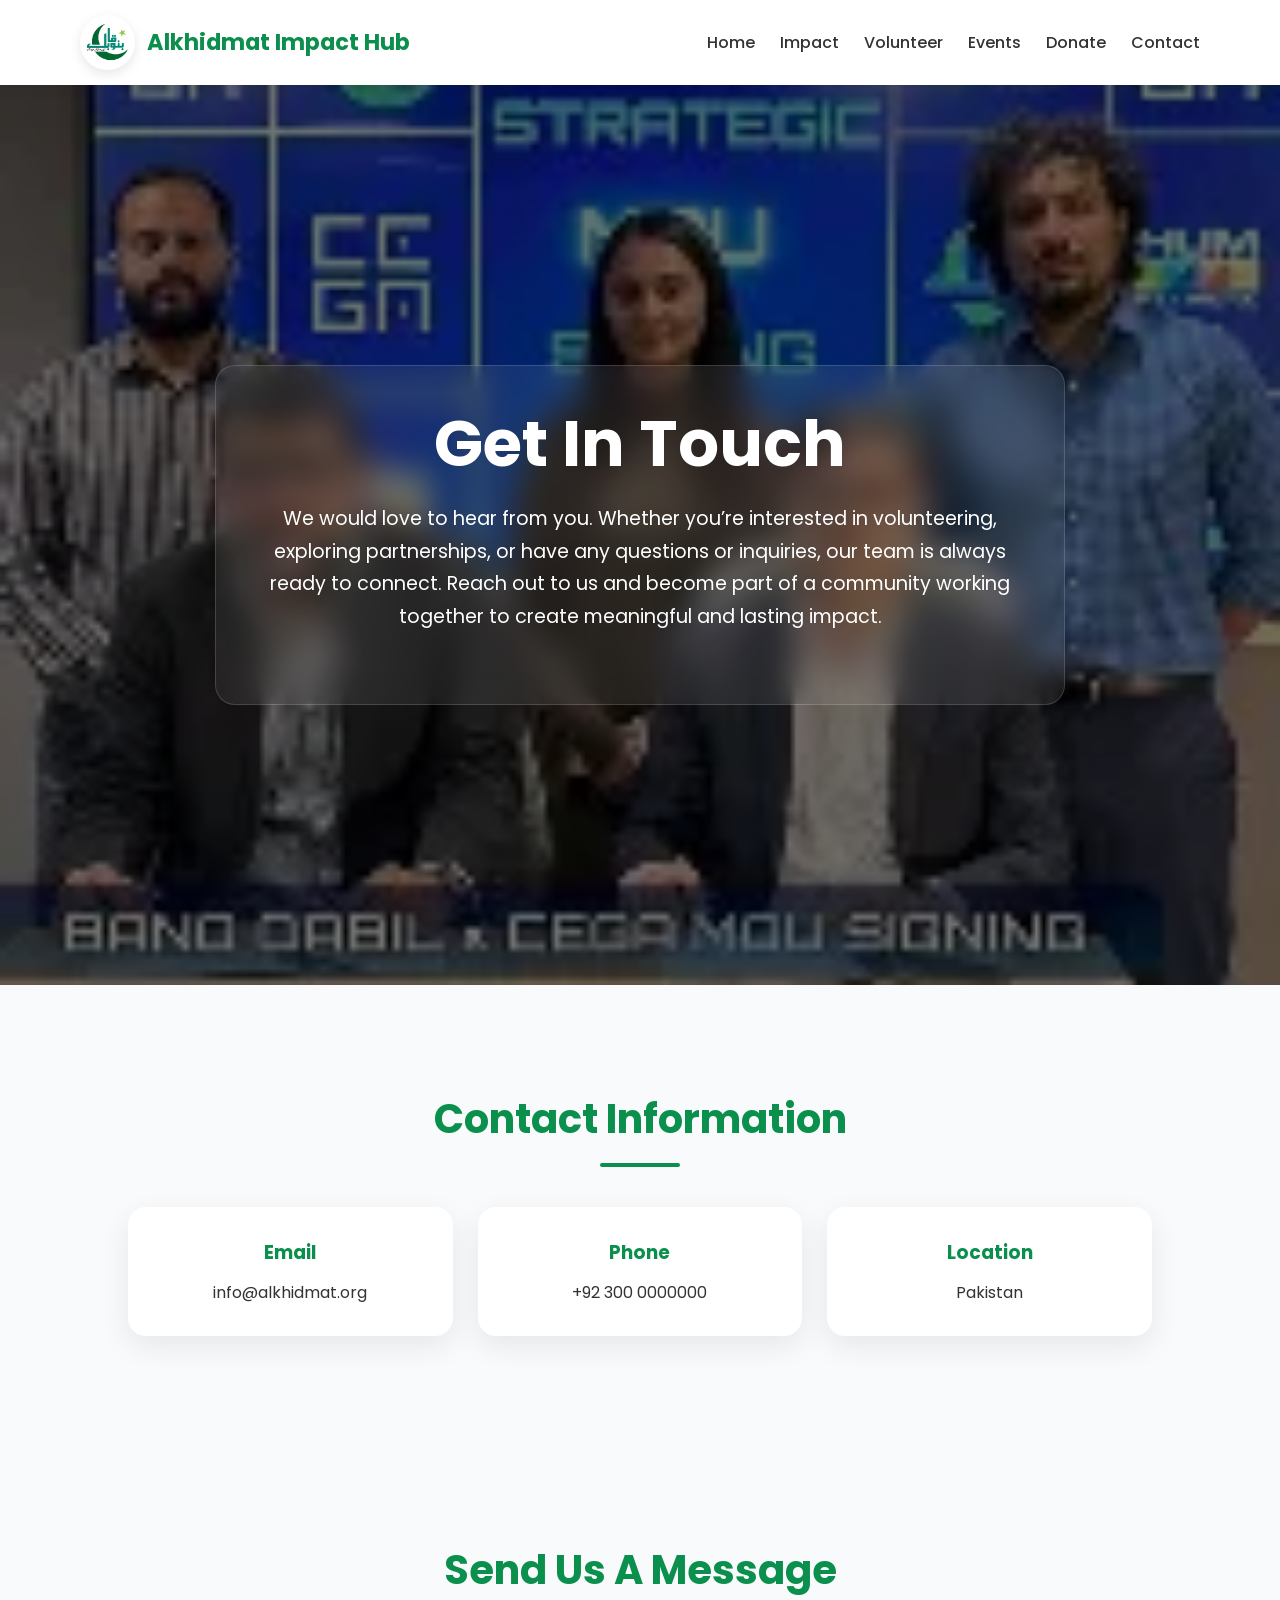
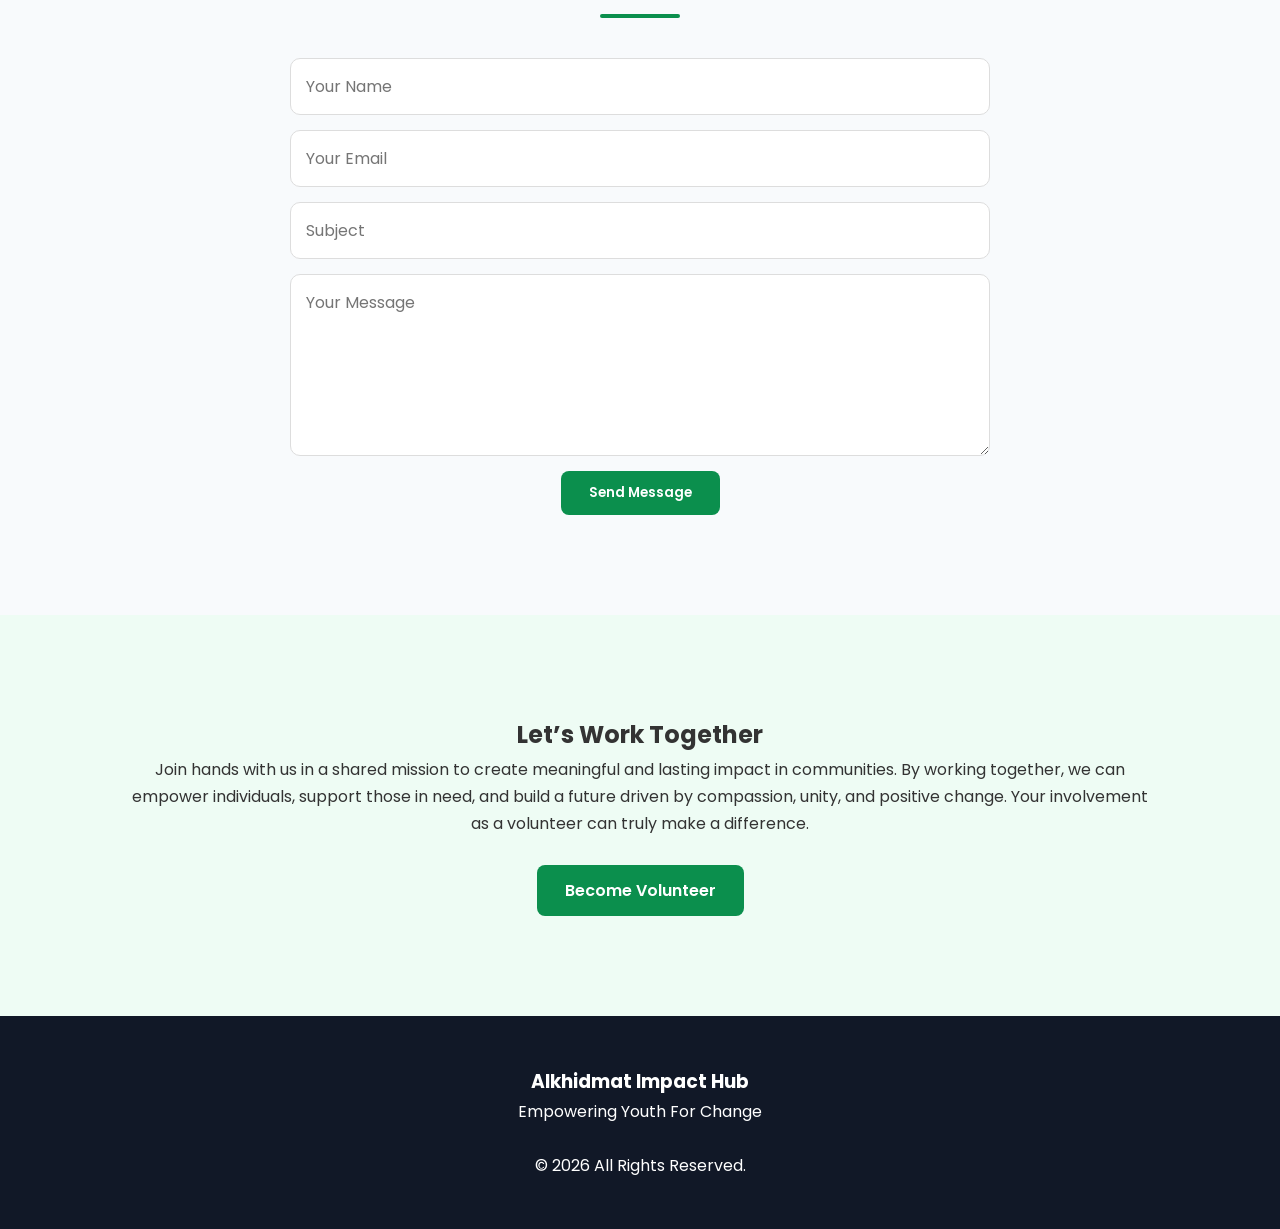
==== Home/contact.html @ 1980c292 "Add files via upload" ====
<!DOCTYPE html>
<html lang="en">
<head>
    <meta charset="UTF-8">
    <meta name="viewport" content="width=device-width, initial-scale=1.0">
    <title>Contact | Alkhidmat Impact Hub</title>
    <link rel="icon" type="image/png" href="Assets/logo.webp">
    <link rel="stylesheet" href="CSS/style.css">
    <link rel="icon" type="image/png" href="Assets/favicon.png">
    <link rel="stylesheet" href="https://cdnjs.cloudflare.com/ajax/libs/font-awesome/6.5.0/css/all.min.css">
    <link href="https://fonts.googleapis.com/css2?family=Poppins:wght@300;400;500;600;700;800&display=swap" rel="stylesheet">
</head>
<body>

    <!-- NAVBAR -->
    <header>
        <nav class="navbar">

            <div class="logo">
                <img src="Assets/logo.webp" alt="Logo">
                <h2>Alkhidmat Impact Hub</h2>
            </div>
 <div class="hamburger" id="hamburger">
                <i class="fa-solid fa-bars"></i>
            </div>
            <ul class="nav-links" id="nav-links">
                <li><a href="../index.html">Home</a></li>
                <li><a href="impact.html">Impact</a></li>
                <li><a href="volunteer.html">Volunteer</a></li>
                <li><a href="events.html">Events</a></li>
                <li><a href="donate.html">Donate</a></li>
                <li><a href="contact.html" class="active">Contact</a></li>
            </ul>
<div id="overlay"></div>
        </nav>
    </header>

    <!-- HERO -->
    <section class="hero contact-hero">

        <div class="hero-overlay">

            <div class="hero-content">

                <h1>Get In Touch</h1>

                <p>
We would love to hear from you. Whether you’re interested in volunteering, exploring partnerships, or have any questions or inquiries, our team is always ready to connect. Reach out to us and become part of a community working together to create meaningful and lasting impact.
                </p>

            </div>

        </div>

    </section>

    <!-- CONTACT INFO -->
    <section>

        <div class="container">

            <div class="section-title">
                <h2>Contact Information</h2>
            </div>

            <div class="cards">

                <div class="card">
                    <h3>Email</h3>
                    <p>info@alkhidmat.org</p>
                </div>

                <div class="card">
                    <h3>Phone</h3>
                    <p>+92 300 0000000</p>
                </div>

                <div class="card">
                    <h3>Location</h3>
                    <p>Pakistan</p>
                </div>

            </div>

        </div>

    </section>

    <!-- CONTACT FORM -->
    <section>

        <div class="container">

            <div class="section-title">
                <h2>Send Us A Message</h2>
            </div>

            <form class="contact-form">

                <input type="text" placeholder="Your Name" required>

                <input type="email" placeholder="Your Email" required>

                <input type="text" placeholder="Subject" required>

                <textarea rows="6" placeholder="Your Message" required></textarea>

                <button type="submit" class="btn">
                    Send Message
                </button>

            </form>

        </div>

    </section>

    <!-- MAP SECTION (OPTIONAL LOOK) -->
    <section class="cta">

        <div class="container">

            <h2>Let’s Work Together</h2>

            <p>
Join hands with us in a shared mission to create meaningful and lasting impact in communities. By working together, we can empower individuals, support those in need, and build a future driven by compassion, unity, and positive change. Your involvement as a volunteer can truly make a difference.
            </p>

            <br>

            <a href="volunteer.html" class="btn">
                Become Volunteer
            </a>

        </div>

    </section>

    <!-- FOOTER -->
    <footer>

        <h3>Alkhidmat Impact Hub</h3>

        <p>Empowering Youth For Change</p>

        <br>

        <p>© 2026 All Rights Reserved.</p>

    </footer>
   <script src="Java Script/script.js"></script>
</body>
</html>
---- Home/CSS/style.css ----
@import url('https://fonts.googleapis.com/css2?family=Poppins:wght@300;400;500;600;700;800&display=swap');
:root{
    --primary:#0B8F4D;
    --primary-dark:#066A39;
    --accent:#FFD54F;
    --white:#ffffff;
    --light:#F8FAFC;
    --dark:#1F2937;
}

*{
    margin:0;
    padding:0;
    box-sizing:border-box;
    font-family:'Poppins',sans-serif;
}

html{
    scroll-behavior:smooth;
}

body{
    background:#f8fafc;
    color:#333;
    line-height:1.7;
    overflow-x:hidden;
}

/* =========================
   PROGRESS BAR
========================= */
#progress-bar{
    position:fixed;
    top:0;
    left:0;
    width:0%;
    height:4px;
    background:var(--primary);
    z-index:9999;
}

/* =========================
   NAVBAR
========================= */
header{
    position:sticky;
    top:0;
    z-index:1000;
    background:white;
    box-shadow:0 2px 12px rgba(0,0,0,.08);
}

.navbar{
    max-width:1200px;
    margin:auto;
    padding:15px 40px;
    display:flex;
    justify-content:space-between;
    align-items:center;
}
/* LOGO */
.logo{
    display:flex;
    align-items:center;
    gap:12px;
}

.logo img{
    width:55px;
    height:55px;
    border-radius:50%;
    background:white;
    padding:4px;
    box-shadow:0 4px 12px rgba(0,0,0,.1);
}
.logo img{
    transition:0.3s ease;
}

.logo img:hover{
    transform:scale(1.08) rotate(3deg);
}
.logo h2{
    color:var(--primary);
    font-size:1.4rem;
    font-weight:700;
}
@media (max-width:768px){

    .logo img{
        width:45px;
        height:45px;
    }

    .logo h2{
        font-size:1rem;
    }
}
.nav-links{
    display:flex;
    list-style:none;
    gap:25px;
}

.nav-links a{
    text-decoration:none;
    color:#333;
    font-weight:500;
    position:relative;
    transition:.3s;
}

.nav-links a:hover,
.nav-links a.active{
    color:var(--primary);
}

.nav-links a::after{
    content:"";
    position:absolute;
    left:0;
    bottom:-5px;
    width:0%;
    height:2px;
    background:var(--primary);
    transition:.3s;
}

.nav-links a:hover::after,
.nav-links a.active::after{
    width:100%;
}

/* =========================
   OVERLAY
========================= */
#overlay{
    position:fixed;
    top:0;
    left:0;
    width:100%;
    height:100vh;
    background:rgba(0,0,0,.5);
    backdrop-filter:blur(4px);
    opacity:0;
    visibility:hidden;
    transition:.3s;
    z-index:998;
     pointer-events: none;
}

#overlay.active{
    opacity:1;
    visibility:visible;
     pointer-events: all;
}

/* =========================
   BUTTONS
========================= */
.btn{
    background:var(--primary);
    color:white;
    padding:12px 28px;
    border:none;
    border-radius:8px;
    text-decoration:none;
    font-weight:600;
    display:inline-block;
    transition:.3s;
    cursor:pointer;
}

.btn:hover{
    background:var(--primary-dark);
    transform:translateY(-3px);
    box-shadow:0 12px 25px rgba(11,143,77,.3);
}

.btn-outline{
    border:2px solid white;
    color:white;
    padding:12px 28px;
    border-radius:8px;
    text-decoration:none;
    font-weight:600;
    transition:.3s;
}

.btn-outline:hover{
    background:white;
    color:var(--primary);
}

/* =========================
   HERO SECTION
========================= */

.hero {
    min-height: 100vh;
    background: url("../Assets/home.jpeg") center center/cover no-repeat;
    position: relative;
    display: flex;
    justify-content: center;
    align-items: center;
    padding: 100px 20px;
}

.hero-overlay {
    position: absolute;
    inset: 0;
    background: rgba(0,0,0,0.55);
    display: flex;
    justify-content: center;
    align-items: center;
    padding: 20px;
}

.hero-content {
    width: 100%;
    max-width: 850px;
    text-align: center;
    color: white;
    padding: 40px;
    background: rgba(255,255,255,0.08);
    backdrop-filter: blur(15px);
    border: 1px solid rgba(255,255,255,0.15);
    border-radius: 20px;
}

.hero-badge {
    display: inline-block;
    padding: 10px 20px;
    background: rgba(255,255,255,0.15);
    border-radius: 50px;
    margin-bottom: 20px;
    font-size: 0.9rem;
}

.hero-content h1 {
    font-size: clamp(2rem, 5vw, 4rem);
    line-height: 1.2;
    margin-bottom: 20px;
}

.hero-content p {
    font-size: clamp(1rem, 2vw, 1.2rem);
    margin-bottom: 30px;
}

.hero-stats {
    display: flex;
    justify-content: center;
    gap: 30px;
    margin: 30px 0;
    flex-wrap: wrap;
}

.hero-stats div {
    min-width: 120px;
}

.hero-stats h3 {
    color: #FFD54F;
    font-size: 1.8rem;
}

.hero-buttons {
    display: flex;
    justify-content: center;
    gap: 15px;
    flex-wrap: wrap;
}

/* =========================
   GENERAL SECTION
========================= */
section{
    padding:100px 10%; text-align: center;
}

.container{
    max-width:1200px;
    margin:auto;
}

.section-title{
    text-align:center;
    margin-bottom:40px;
}

.section-title h2{
    color:var(--primary);
    font-size:2.5rem;
}

.section-title h2::after{
    content:"";
    display:block;
    width:80px;
    height:4px;
    background:var(--primary);
    margin:10px auto;
    border-radius:10px;
}

/* =========================
   CARDS
========================= */
.cards{
    display:grid;
    grid-template-columns:repeat(auto-fit,minmax(280px,1fr));
    gap:25px;
}

.card{
    background:white;
    padding:30px;
    border-radius:18px;
    box-shadow:0 10px 30px rgba(0,0,0,.08);
    transition:.4s;
}

.card:hover{
    transform:translateY(-10px);
    box-shadow:0 20px 40px rgba(11,143,77,.15);
}

.card h3{
    color:var(--primary);
    margin-bottom:10px;
}

/* =========================
   STATS
========================= */
.stats{
    background:linear-gradient(135deg,#0B8F4D,#14A85A);
    color:white;
    display:grid;
    grid-template-columns:repeat(auto-fit,minmax(180px,1fr));
    gap:20px;
    text-align:center;
}

.stat-box h2{
    font-size:3rem;
}

/* =========================
   STORIES
========================= */
#stories{
    background:#f1fdf6;
}

#stories .card{
    text-align:center;
}

#stories h4{
    margin-top:15px;
    color:var(--primary);
}

/* =========================
   DONATION
========================= */
#donate{
    background:white;
    text-align:center;
}

.donation-progress{
    max-width:700px;
    margin:auto;
}

.progress-container{
    width:100%;
    height:25px;
    background:#e5e7eb;
    border-radius:50px;
    overflow:hidden;
    margin:20px 0;
}

.progress-fill{
    width:75%;
    height:100%;
    background:linear-gradient(90deg,#0B8F4D,#14A85A);
    border-radius:50px;
}

/* =========================
   CTA
========================= */
.cta{
    background:#eefcf4;
    text-align:center;
}

/* =========================
   CONTACT
========================= */
#contact{
    text-align:center;
}

#contact p{
    margin:10px 0;
}

/* =========================
   FOOTER
========================= */
footer{
    background:#111827;
    color:white;
    text-align:center;
    padding:50px 20px;
}

/* =========================
   HAMBURGER
========================= */
.hamburger{
    display:none;
    font-size:1.8rem;
    color:var(--primary);
    cursor:pointer;
}

/* =========================
   SCROLL ANIMATION
========================= */
.hidden{
    opacity:0;
    transform:translateY(40px);
    transition:.6s ease;
}

.show{
    opacity:1;
    transform:translateY(0);
}

/* =========================
   MOBILE RESPONSIVE
========================= */

@media (max-width: 768px) {

    .navbar {
        padding: 15px 20px;
    }

    .hamburger {
        display: block;
    }

    .desktop-btn {
        display: none;
    }

    .nav-links {
        position: fixed;
        top: 0;
        right: -100%;
        width: 70%;
        height: 100vh;
        background: white;
        flex-direction: column;
        justify-content: center;
        align-items: center;
        gap: 25px;
        transition: .4s;
        z-index: 999;
    }

    .nav-links.active {
        right: 0;
    }

    /* HERO SECTION */
    .hero {
        min-height: 150vh;
        padding: 20px;
    }

    .hero-content {
        width: 95%;
        max-width: 750px;
        padding: 35px 25px;
        margin: auto;
    }

    .hero-content h1 {
        font-size: clamp(2.3rem, 6vw, 3.5rem);
        line-height: 1.2;
    }

    .hero-content p {
        font-size: 1rem;
    }

    /* KEEP STATS SAME AS DESKTOP */
    .hero-stats {
        display: flex;
        flex-direction: row;
        justify-content: center;
        gap: 20px;
        flex-wrap: wrap;
    }

    .hero-stats div {
        min-width: 100px;
    }

    .hero-stats h3 {
        font-size: 1.5rem;
    }

    /* KEEP BUTTONS SAME AS DESKTOP */
    .hero-buttons {
        display: flex;
        flex-direction: row;
        justify-content: center;
        gap: 15px;
        flex-wrap: wrap;
    }

    .hero-buttons .btn,
    .hero-buttons .btn-outline {
        width: auto;
        min-width: 150px;
    }

    section {
        padding: 80px 6%;
    }

    .section-title h2 {
        font-size: 2rem;
    }

    .stat-box h2 {
        font-size: 2rem;
    }

    .cards {
        grid-template-columns: 1fr;
    }
}

.impact-hero{
    background:url("../Assets/impact.webp") center/cover no-repeat;
}

.donate-hero{
    background:url("../Assets/impact.webp") center/cover no-repeat;
}

.donation-form{
    max-width:700px;
    margin:auto;
    display:flex;
    flex-direction:column;
    gap:15px;
}

.donation-form input,
.donation-form select,
.donation-form textarea{
    padding:15px;
    border:1px solid #ddd;
    border-radius:10px;
    font-size:1rem;
    outline:none;
}

.donation-form input:focus,
.donation-form select:focus,
.donation-form textarea:focus{
    border-color:var(--primary);
}

.donation-form button{
    align-self:center;
}

.volunteer-hero{
    background:url("../Assets/volunteer.webp") center/cover no-repeat;
}

.volunteer-form{
    max-width:700px;
    margin:auto;
    display:flex;
    flex-direction:column;
    gap:15px;
}

.volunteer-form input,
.volunteer-form select,
.volunteer-form textarea{
    padding:15px;
    border:1px solid #ddd;
    border-radius:10px;
    font-size:1rem;
    outline:none;
}

.volunteer-form input:focus,
.volunteer-form select:focus,
.volunteer-form textarea:focus{
    border-color:var(--primary);
}

.volunteer-form button{
    align-self:center;
}

.contact-hero{
    background:url("../Assets/donate.webp") center/cover no-repeat;
}

.contact-form{
    max-width:700px;
    margin:auto;
    display:flex;
    flex-direction:column;
    gap:15px;
}

.contact-form input,
.contact-form textarea{
    padding:15px;
    border:1px solid #ddd;
    border-radius:10px;
    font-size:1rem;
    outline:none;
}

.contact-form input:focus,
.contact-form textarea:focus{
    border-color:var(--primary);
}

.contact-form button{
    align-self:center;
}
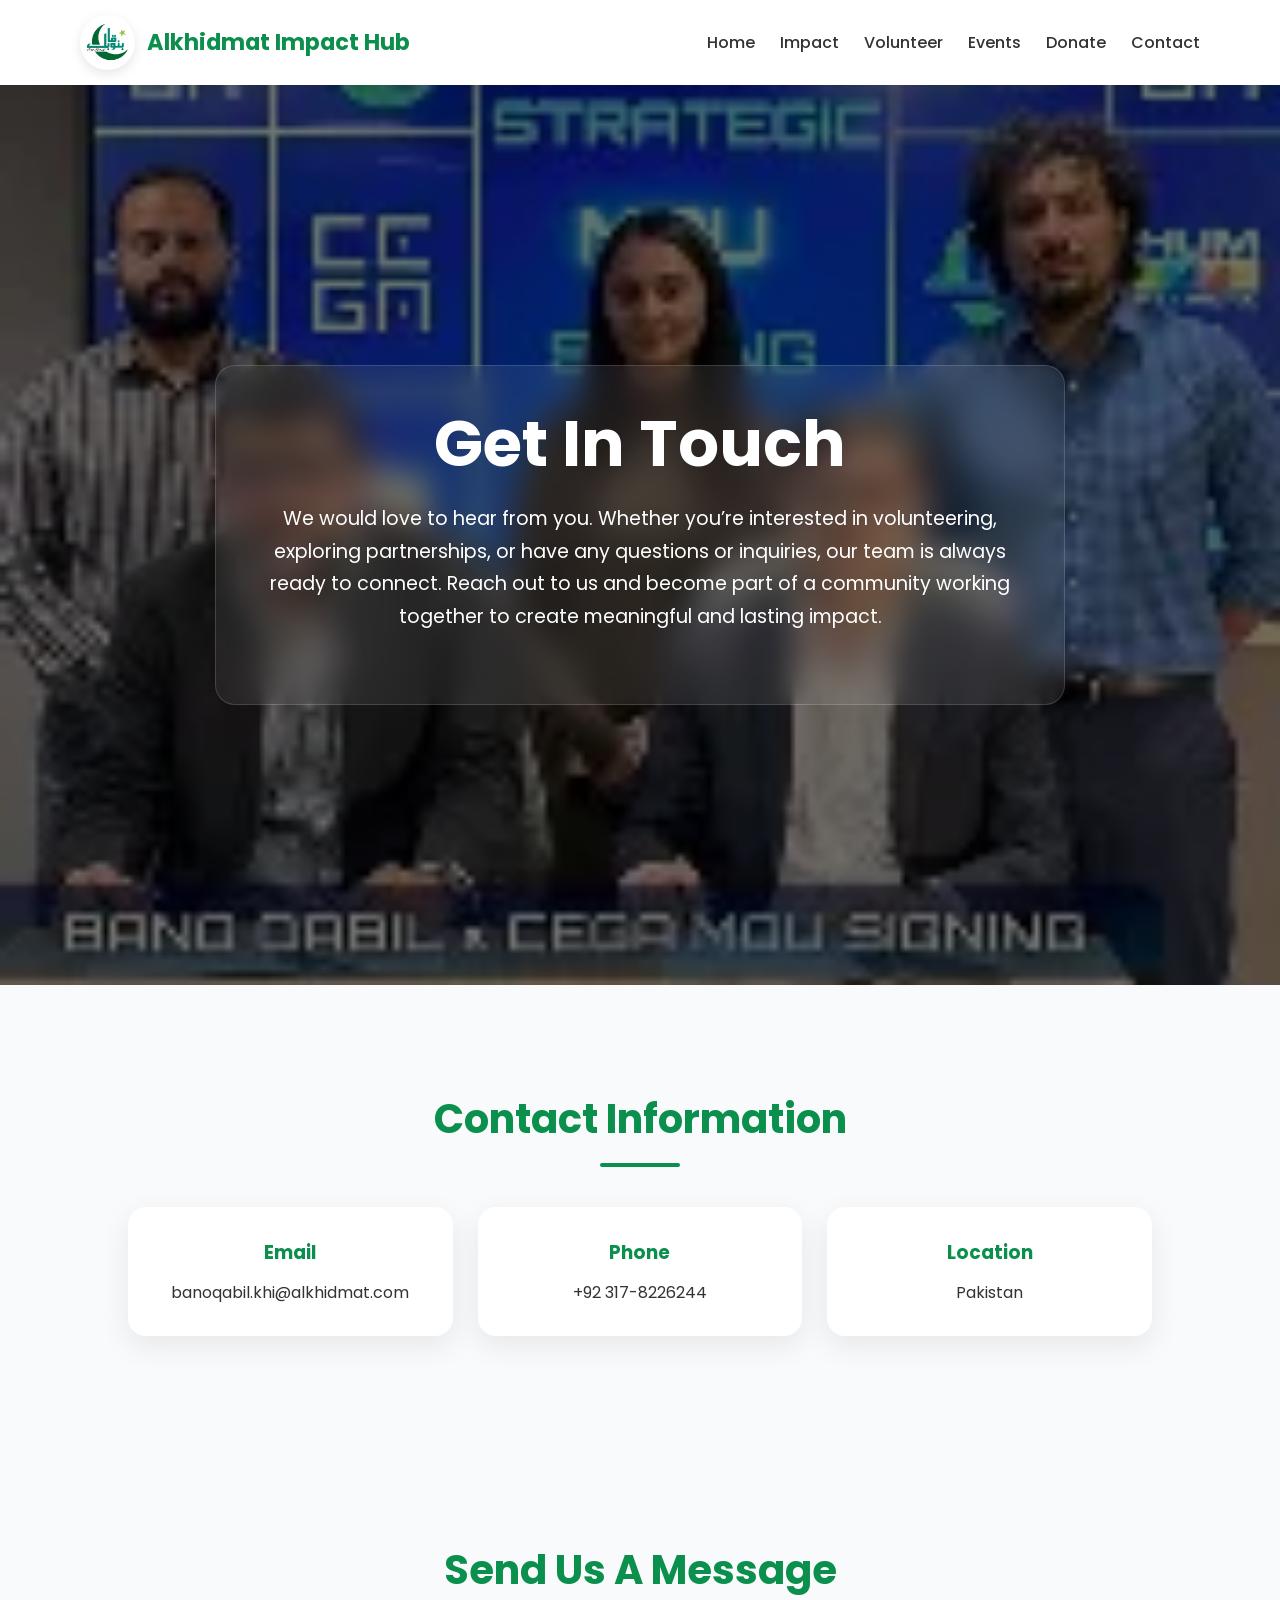
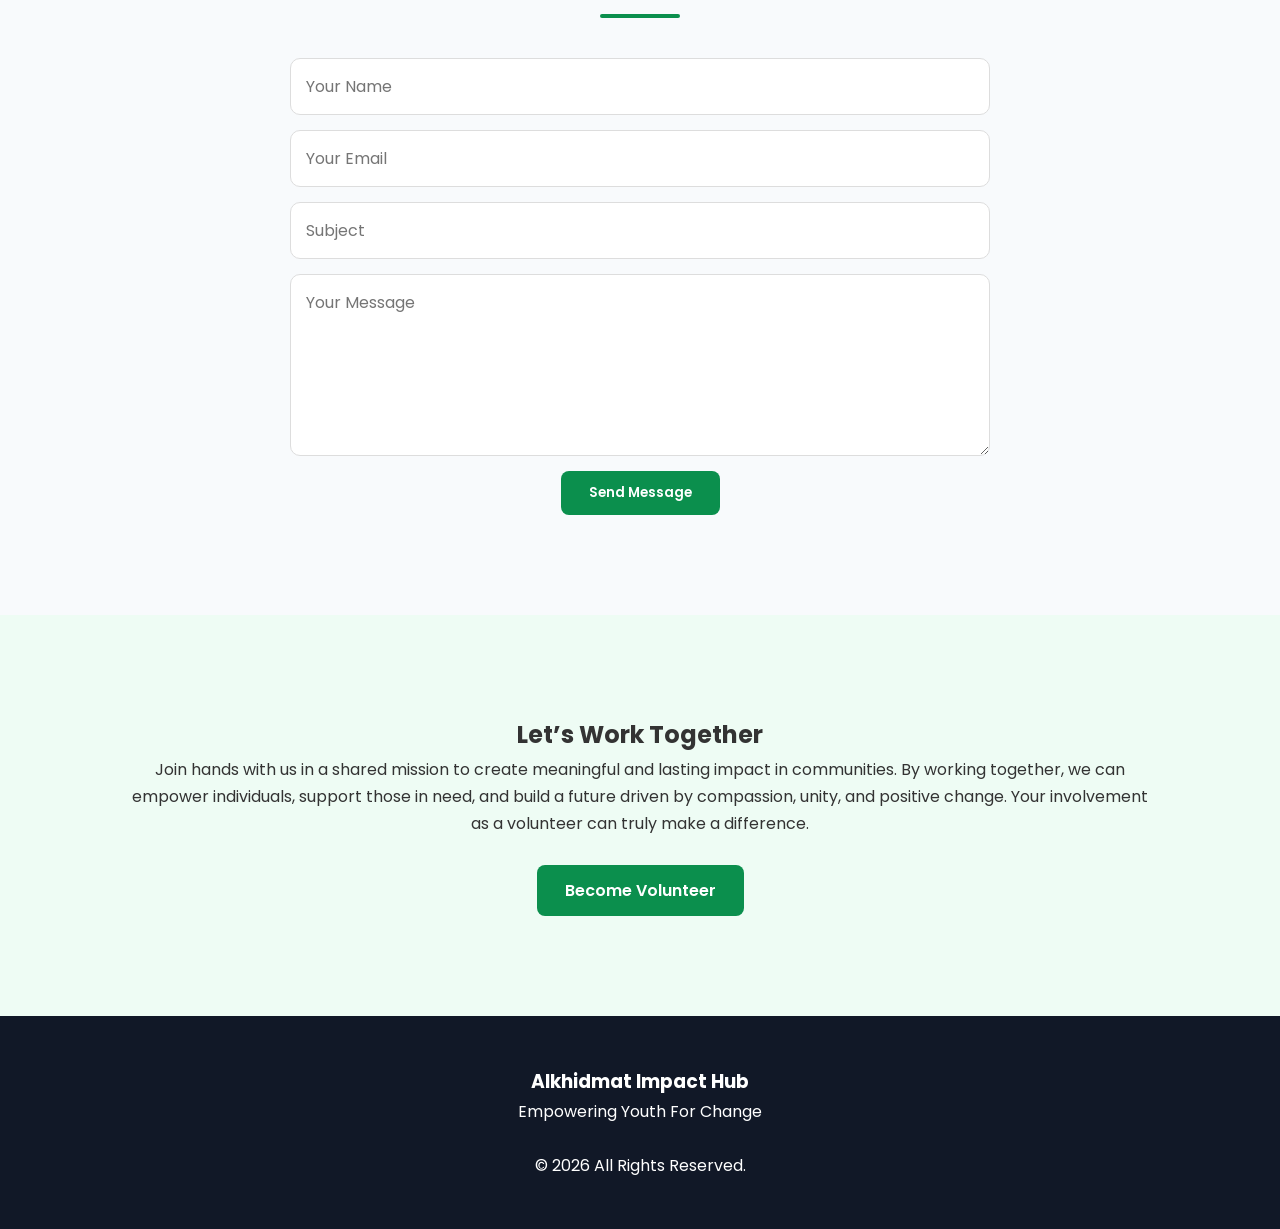
==== commit 9d1bf2d2: "Update contact information and HTML structure" ====
--- a/Home/contact.html
+++ b/Home/contact.html
@@ -67,12 +67,12 @@
 
                 <div class="card">
                     <h3>Email</h3>
-                    <p>info@alkhidmat.org</p>
+                    <p>banoqabil.khi@alkhidmat.com</p>
                 </div>
 
                 <div class="card">
                     <h3>Phone</h3>
-                    <p>+92 300 0000000</p>
+                    <p> +92 317-8226244</p>
                 </div>
 
                 <div class="card">
@@ -150,4 +150,4 @@
     </footer>
    <script src="Java Script/script.js"></script>
 </body>
-</html>+</html>
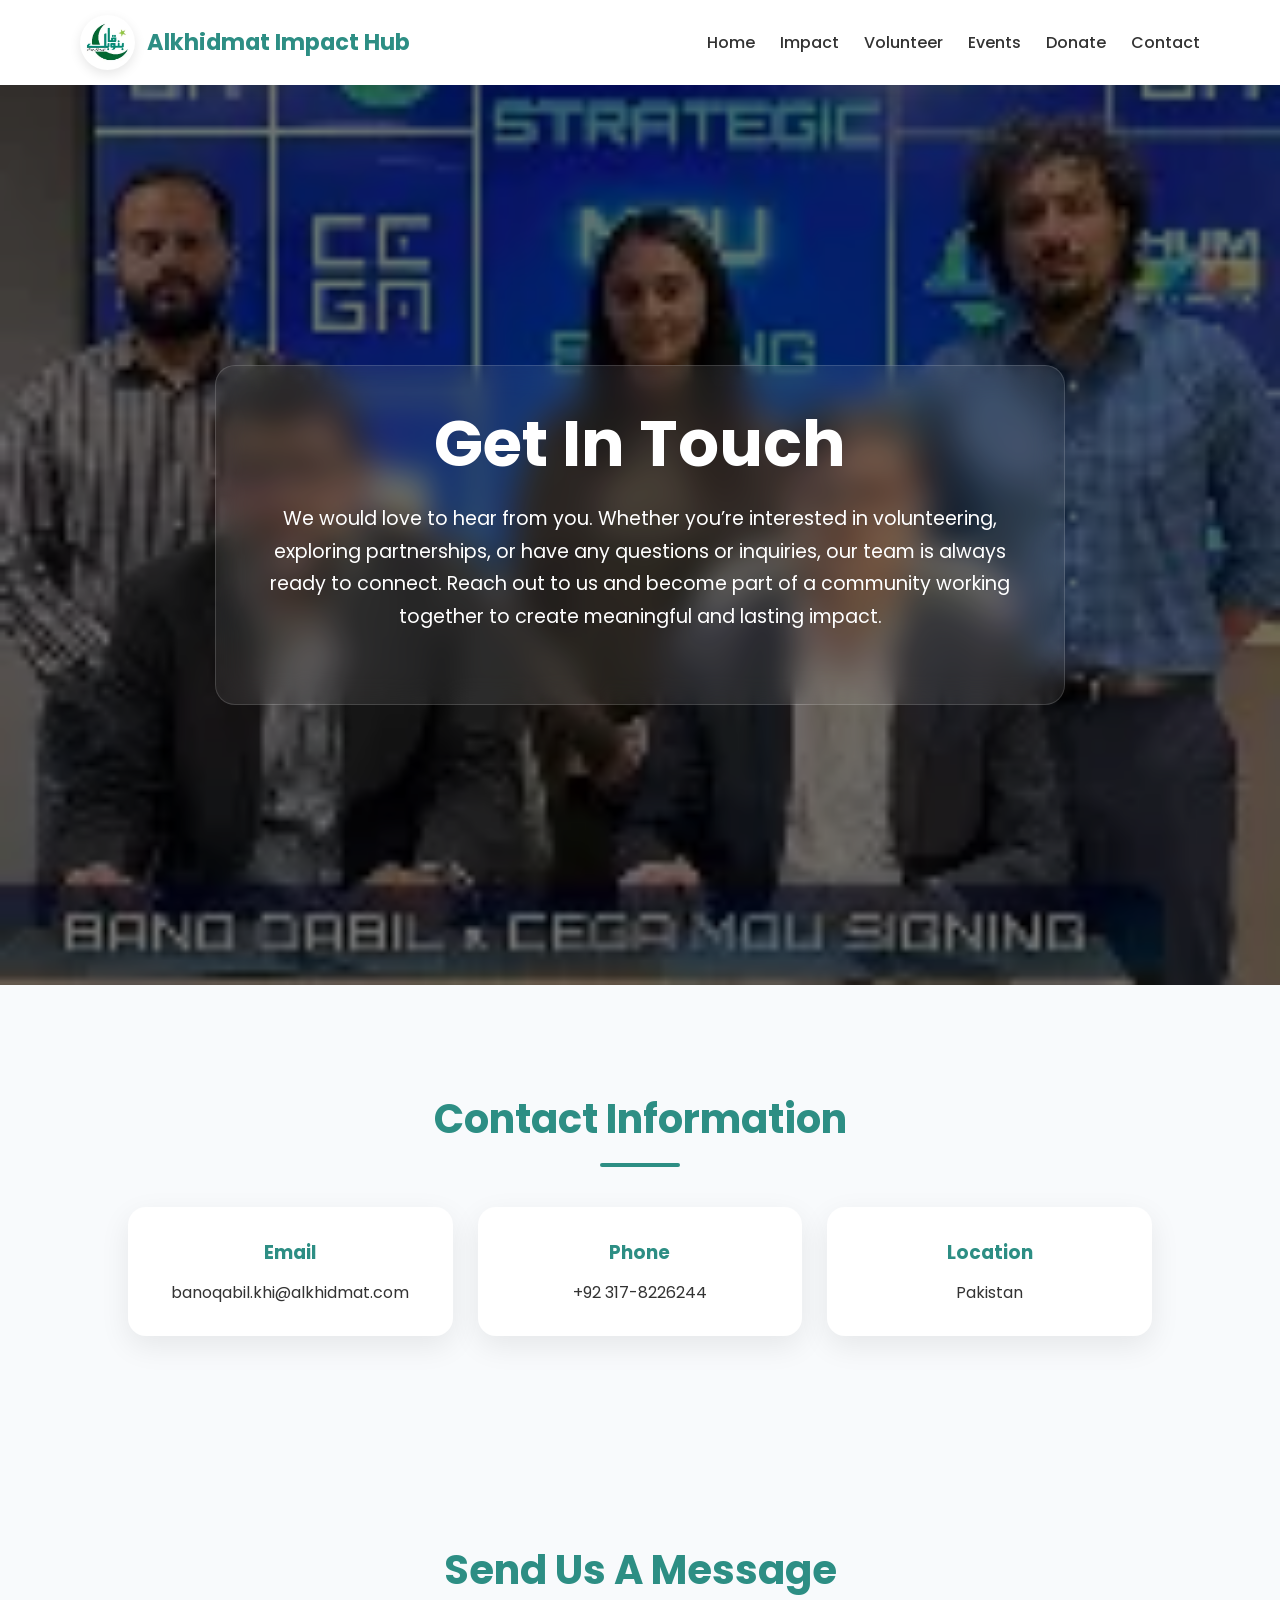
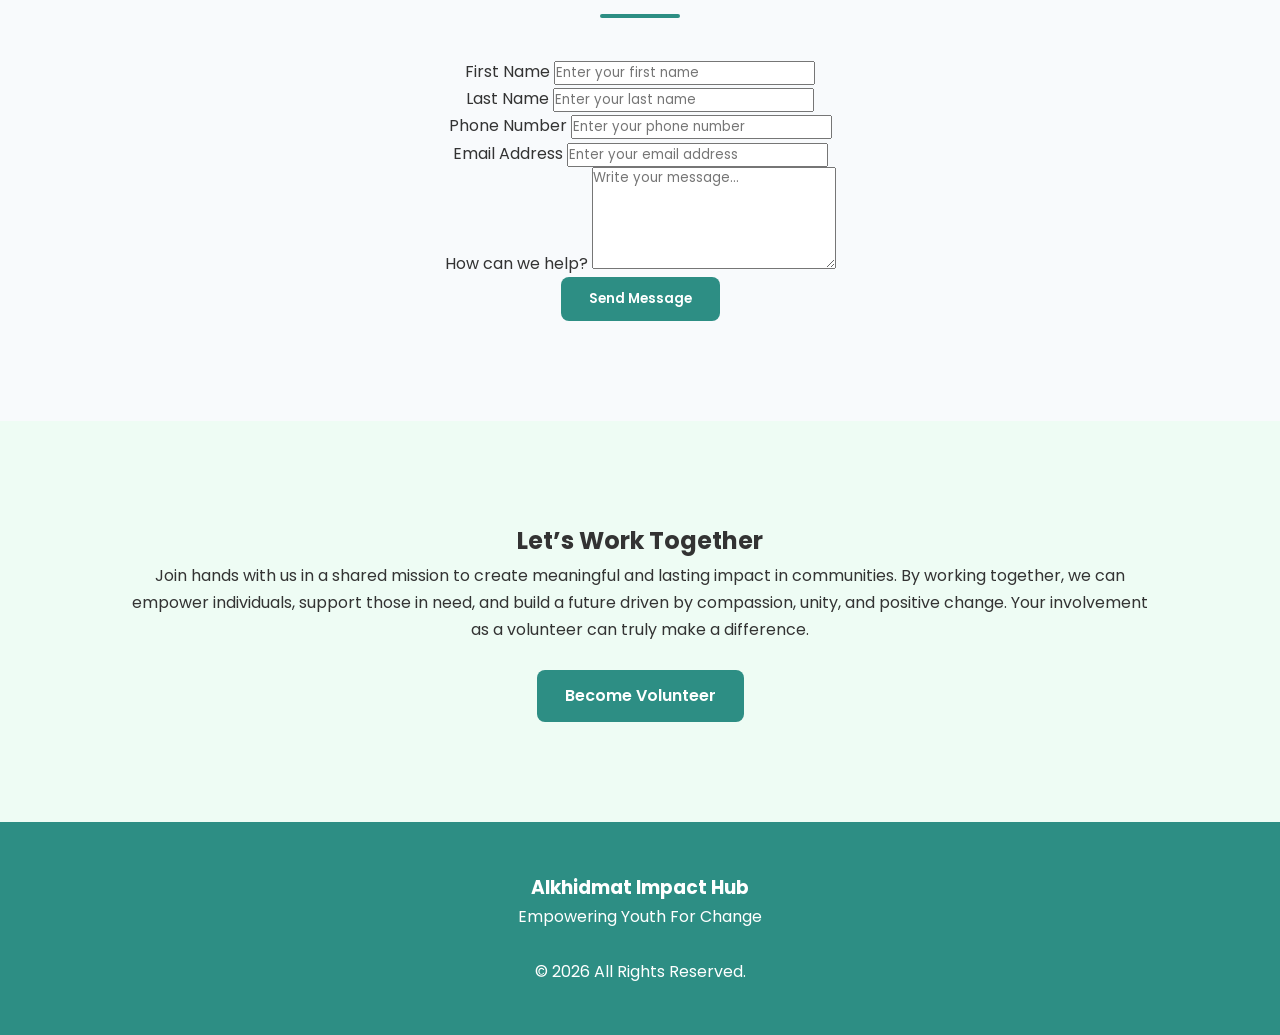
==== commit 2de63b6c: "Update contact.html" ====
--- a/Home/contact.html
+++ b/Home/contact.html
@@ -4,9 +4,8 @@
     <meta charset="UTF-8">
     <meta name="viewport" content="width=device-width, initial-scale=1.0">
     <title>Contact | Alkhidmat Impact Hub</title>
-    <link rel="icon" type="image/png" href="Assets/logo.webp">
+    <link rel="icon" type="image/png" href="Assets/logo.png">
     <link rel="stylesheet" href="CSS/style.css">
-    <link rel="icon" type="image/png" href="Assets/favicon.png">
     <link rel="stylesheet" href="https://cdnjs.cloudflare.com/ajax/libs/font-awesome/6.5.0/css/all.min.css">
     <link href="https://fonts.googleapis.com/css2?family=Poppins:wght@300;400;500;600;700;800&display=swap" rel="stylesheet">
 </head>
@@ -95,22 +94,68 @@
                 <h2>Send Us A Message</h2>
             </div>
 
-            <form class="contact-form">
+           <form action="#" method="POST">
+    <div class="row">
+        <div class="col-md-6">
+            <label for="firstName">First Name</label>
+            <input
+                type="text"
+                id="firstName"
+                name="firstName"
+                placeholder="Enter your first name"
+                required
+            >
+        </div>
 
-                <input type="text" placeholder="Your Name" required>
+        <div class="col-md-6">
+            <label for="lastName">Last Name</label>
+            <input
+                type="text"
+                id="lastName"
+                name="lastName"
+                placeholder="Enter your last name"
+                required
+            >
+        </div>
+    </div>
 
-                <input type="email" placeholder="Your Email" required>
+    <div class="row">
+        <div class="col-md-6">
+            <label for="phone">Phone Number</label>
+            <input
+                type="tel"
+                id="phone"
+                name="phone"
+                placeholder="Enter your phone number"
+                required
+            >
+        </div>
 
-                <input type="text" placeholder="Subject" required>
+        <div class="col-md-6">
+            <label for="email">Email Address</label>
+            <input
+                type="email"
+                id="email"
+                name="email"
+                placeholder="Enter your email address"
+                required
+            >
+        </div>
+    </div>
 
-                <textarea rows="6" placeholder="Your Message" required></textarea>
+    <div class="mb-3">
+        <label for="message">How can we help?</label>
+        <textarea
+            id="message"
+            name="message"
+            rows="5"
+            placeholder="Write your message..."
+            required
+        ></textarea>
+    </div>
 
-                <button type="submit" class="btn">
-                    Send Message
-                </button>
-
-            </form>
-
+    <button class="btn" type="submit">Send Message</button>
+</form>
         </div>
 
     </section>
--- a/Home/CSS/style.css
+++ b/Home/CSS/style.css
@@ -1,7 +1,7 @@
 @import url('https://fonts.googleapis.com/css2?family=Poppins:wght@300;400;500;600;700;800&display=swap');
 :root{
-    --primary:#0B8F4D;
-    --primary-dark:#066A39;
+    --primary:#2d8e84;
+    --primary-dark:#2d8e99;
     --accent:#FFD54F;
     --white:#ffffff;
     --light:#F8FAFC;
@@ -335,7 +335,7 @@
    STATS
 ========================= */
 .stats{
-    background:linear-gradient(135deg,#0B8F4D,#14A85A);
+    background:linear-gradient(135deg,#0B8F4D,#2d8e84);
     color:white;
     display:grid;
     grid-template-columns:repeat(auto-fit,minmax(180px,1fr));
@@ -388,7 +388,7 @@
 .progress-fill{
     width:75%;
     height:100%;
-    background:linear-gradient(90deg,#0B8F4D,#14A85A);
+    background:linear-gradient(90deg,#0B8F4D,#2d8e84);
     border-radius:50px;
 }
 
@@ -415,7 +415,7 @@
    FOOTER
 ========================= */
 footer{
-    background:#111827;
+    background:#2d8e84;
     color:white;
     text-align:center;
     padding:50px 20px;
@@ -649,4 +649,4 @@
 
 .contact-form button{
     align-self:center;
-}+}
